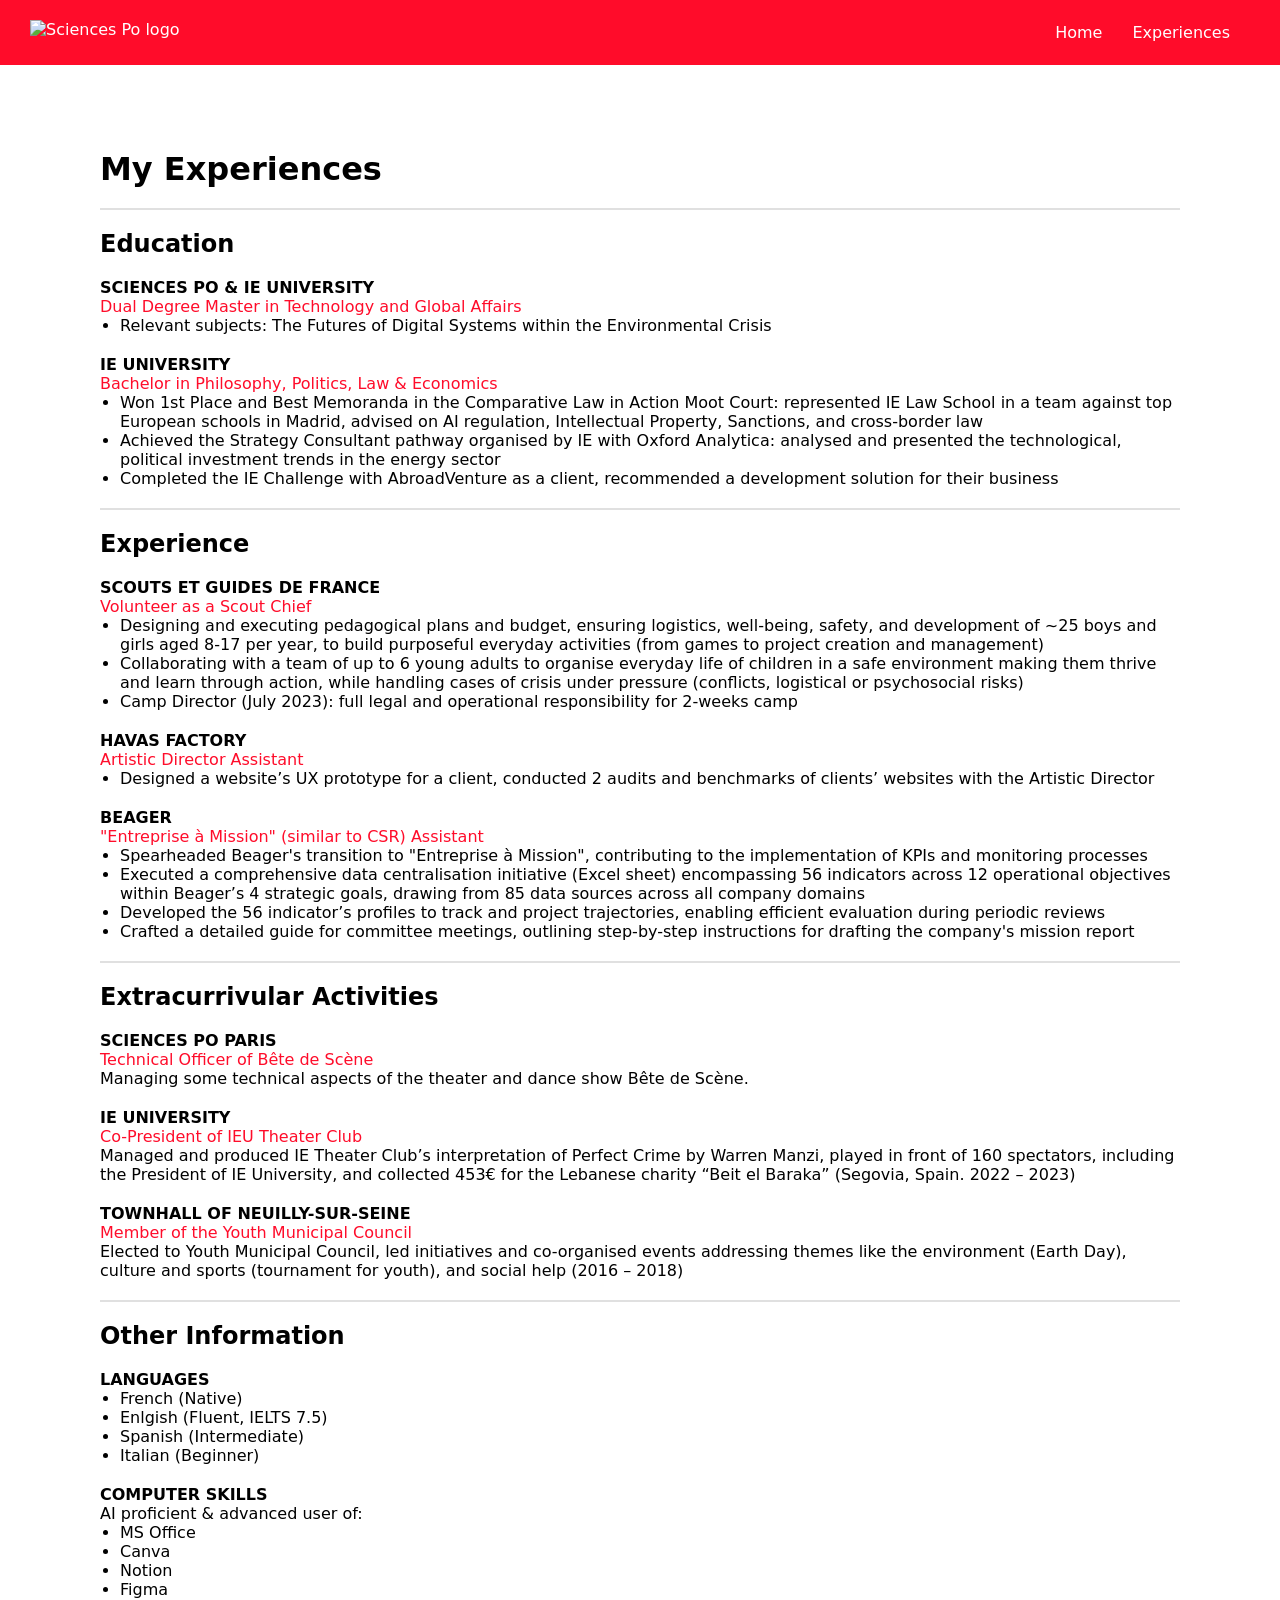
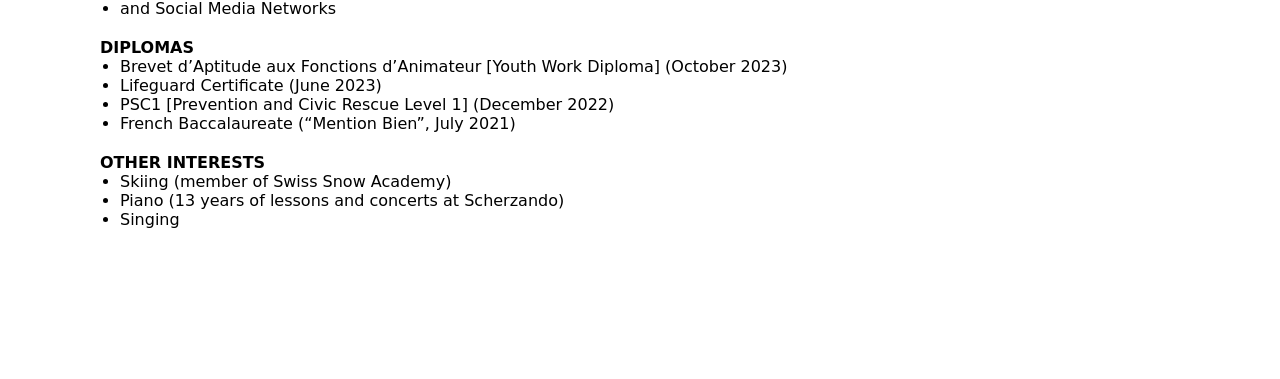
==== exp.html @ ef9a3fbc "Add files via upload" ====
<!DOCTYPE html>
<html lang="en">
  <head>
    <meta charset="utf-8" />
    <title>Portfolio | Juliette André Perussi</title>
    <link rel="stylesheet" href="/style.css" />
  </head>
  <body>
    <div>
      <header class="header-fixe">
        <div class="container">
          <img src="Mask group.png" alt="Sciences Po logo" class="logo" />
            <nav>
                <ul>
                    <li><a href=index.html>Home</a></li>
                    <li><a href=exp.html>Experiences</a></li>
                </ul>
            </nav>
        </div>
    </header>
    <main class="exp" style="margin-top: 150px; margin-bottom: 150px;margin-left: 100px; margin-right: 100px;">
    <h1>My Experiences</h1>
    <hr class="divider">
        <h2>Education</h2>
        <div>
        <h3>SCIENCES PO & IE UNIVERSITY</h3>
        <h4>Dual Degree Master in Technology and Global Affairs</h4>
        <ul class="details">
            <li>
                Relevant subjects: The Futures of Digital Systems within the Environmental Crisis
            </li>
          </ul>
        </div>
        <div>
        <h3>IE UNIVERSITY</h3>
        <h4>Bachelor in Philosophy, Politics, Law & Economics</h4>
        <ul class="details">
            <li>
                Won 1st Place and Best Memoranda in the Comparative Law in Action Moot Court: represented IE Law School in a team against top European schools in Madrid, advised on AI regulation, Intellectual Property, Sanctions, and cross-border law
            </li>
            <li>Achieved the Strategy Consultant pathway organised by IE with Oxford Analytica: analysed and presented the technological, political investment trends in the energy sector</li>
            <li>Completed the IE Challenge with AbroadVenture as a client, recommended a development solution for their business</li>
          </ul>
    </div>
    <hr class="divider">
    <h2>Experience</h2>
    <div>
        <h3>SCOUTS ET GUIDES DE FRANCE</h3>
        <h4>Volunteer as a Scout Chief</h4>
        <ul class="details">
            <li>
                Designing and executing pedagogical plans and budget, ensuring logistics, well-being, safety, and development of ~25 boys and girls aged 8-17 per year, to build purposeful everyday activities (from games to project creation and management)
            </li>
            <li>Collaborating with a team of up to 6 young adults to organise everyday life of children in a safe environment making them thrive and learn through action, while handling cases of crisis under pressure (conflicts, logistical or psychosocial risks)</li>
            <li>Camp Director (July 2023): full legal and operational responsibility for 2-weeks camp</li>
          </ul>
        </div>
        <div>
        <h3>HAVAS FACTORY</h3>
        <h4>Artistic Director Assistant</h4>
        <ul class="details">
            <li>
                Designed a website’s UX prototype for a client, conducted 2 audits and benchmarks of clients’ websites with the Artistic Director
            </li>
          </ul>
        </div>
        <div>
        <h3>BEAGER</h3>
        <h4>"Entreprise à Mission" (similar to CSR) Assistant</h4>
        <ul class="details">
            <li>
                Spearheaded Beager's transition to "Entreprise à Mission", contributing to the implementation of KPIs and monitoring processes
            </li>
            <li>Executed a comprehensive data centralisation initiative (Excel sheet) encompassing 56 indicators across 12 operational objectives within Beager’s 4 strategic goals, drawing from 85 data sources across all company domains</li>
            <li>Developed the 56 indicator’s profiles to track and project trajectories, enabling efficient evaluation during periodic reviews</li>
            <li>Crafted a detailed guide for committee meetings, outlining step-by-step instructions for drafting the company's mission report</li>
          </ul>
    </div>
    <hr class="divider">
    <h2>Extracurrivular Activities</h2>
    <div>
        <h3>SCIENCES PO PARIS</h3>
        <h4>Technical Officer of Bête de Scène</h4>
        <p class="details2">Managing some technical aspects of the theater and dance show Bête de Scène.</p>
    </div>
    <div>
        <h3>IE UNIVERSITY</h3>
        <h4>Co-President of IEU Theater Club</h4>
        <p class="details2">Managed and produced IE Theater Club’s interpretation of Perfect Crime by Warren Manzi, played in front of 160 spectators, including the President of IE University, and collected 453€ for the Lebanese charity “Beit el Baraka” (Segovia, Spain. 2022 – 2023)</p>
    </div>
    <div>
        <h3>TOWNHALL OF NEUILLY-SUR-SEINE</h3>
        <h4>Member of the Youth Municipal Council</h4>
        <p class="details2"> Elected to Youth Municipal Council, led initiatives and co-organised events addressing themes like the environment (Earth Day), culture and sports (tournament for youth), and social help (2016 – 2018)</p>
    </div>
    <hr class="divider">
    <h2>Other Information</h2>
    <div>
    <h3>LANGUAGES</h3>
        <ul class="details">
            <li>French (Native)</li><li>Enlgish (Fluent, IELTS 7.5)</li><li>Spanish (Intermediate)</li><li>Italian (Beginner)</li>
        </ul>
    </div>
    <div>
    <h3>COMPUTER SKILLS</h3>
    <p class="details2">AI proficient & advanced user of:</p>
        <ul class="details">
            <li>MS Office</li><li>Canva</li><li>Notion</li><li>Figma</li><li>and Social Media Networks</li>
        </ul>
    </div>
    <div>
    <h3>DIPLOMAS</h3>
        <ul class="details">
            <li>Brevet d’Aptitude aux Fonctions d’Animateur [Youth Work Diploma] (October 2023)</li>
            <li>Lifeguard Certificate (June 2023)</li>
            <li>PSC1 [Prevention and Civic Rescue Level 1] (December 2022)</li>
            <li>French Baccalaureate (“Mention Bien”, July 2021)</li>
    </div>
    <div>
    <h3>OTHER INTERESTS</h3>
        <ul class="details">
            <li>Skiing (member of Swiss Snow Academy)</li>
            <li>Piano (13 years of lessons and concerts at Scherzando)</li>
            <li>Singing</li>
</body>
</html>
---- style.css ----
body {
  font-family: system-ui, -apple-system, BlinkMacSystemFont, "Segoe UI", Roboto,
    Oxygen, Ubuntu, Cantarell, "Open Sans", "Helvetica Neue", sans-serif;
  background-color: #fff;
  font-size: 16px;
}

* {
  margin: 0;
  padding: 0;
}

.header-fixe {
  position: fixed;
  top: 0;
  left: 0;
  width: 100%;
  background-color: #ff0c2a;
  color: #fff;
  z-index: 1000; /* Pour qu'il reste au-dessus du contenu */
  padding: 20px 0;
}

div {
  margin-top: 20px;
  margin-bottom: 20px;
}

h2 {
  font-size: 24px;
  font-weight: bold;
}

h3 {
  font-size: 16px;
  font-weight: bolder;
}

h4 {
  font-weight: normal;
  color: #ff0c2a;
}

.details {
  font-weight: lighter;
  margin-left: 20px;
}

.details2 {
  font-weight: lighter;
}

.divider {
  border: none;
  border-top: 2px solid #e0e0e0;
  margin: 10px 0;
  margin-left: auto;
  margin-right: auto;
  margin-top: 20px;
  margin-bottom: 20px;
}

.container {
  max-width: 1200px;
  margin: 0 auto;
  margin-left: 20px;
  margin-right: 20px;
  padding: 0 10px;
  display: flex;
  justify-content: space-between;
  align-items: center;
}

nav ul {
  display: flex;
  list-style: none;
  gap: 30px;
}

nav a {
  text-decoration: none;
  font-weight: 500;
  color: #fff;
}

.logo {
  width: auto;
  height: 25px;
}

nav a:hover {
  text-decoration: underline;
}

.home {
  text-align: center;
  font-weight: normal;
}

.photo-profil {
  width: 125px; /* Taille que tu veux */
  height: 125px; /* Même taille que width pour un cercle parfait */
  border-radius: 50%; /* Transforme en cercle */
  object-fit: cover; /* Recadre bien l'image */
  box-shadow: 0 4px 10px rgba(0, 0, 0, 0.2); /* Optionnel : ombre */
}

.name {
  font-size: 45px;
  font-weight: bolder;
}

.subtitle {
  margin-top: 30px;
}

.description {
  font-weight: lighter;
  color: gray;
  margin-top: 10px;
}

.button1 {
  color: #fff;
  font-weight: normal;
  background-color: #ff0c2a;
  text-decoration: none;
  padding: 5px;
  max-width: 150px;
  text-align: center;
  border-radius: 8px;
  display: inline-block;
}

a {
  color: #fff;
  text-decoration: none;
}

.button1:hover,
.button2:hover {
  transform: scale(1.1); /* Agrandit au survol */
}

.linkedin-link {
  display: inline-block;
  transition: transform 0.3s;
}

.linkedin-link:hover {
  transform: scale(1.1); /* Agrandit au survol */
}

.linkedin-icon {
  width: 30px;
  height: auto;
}
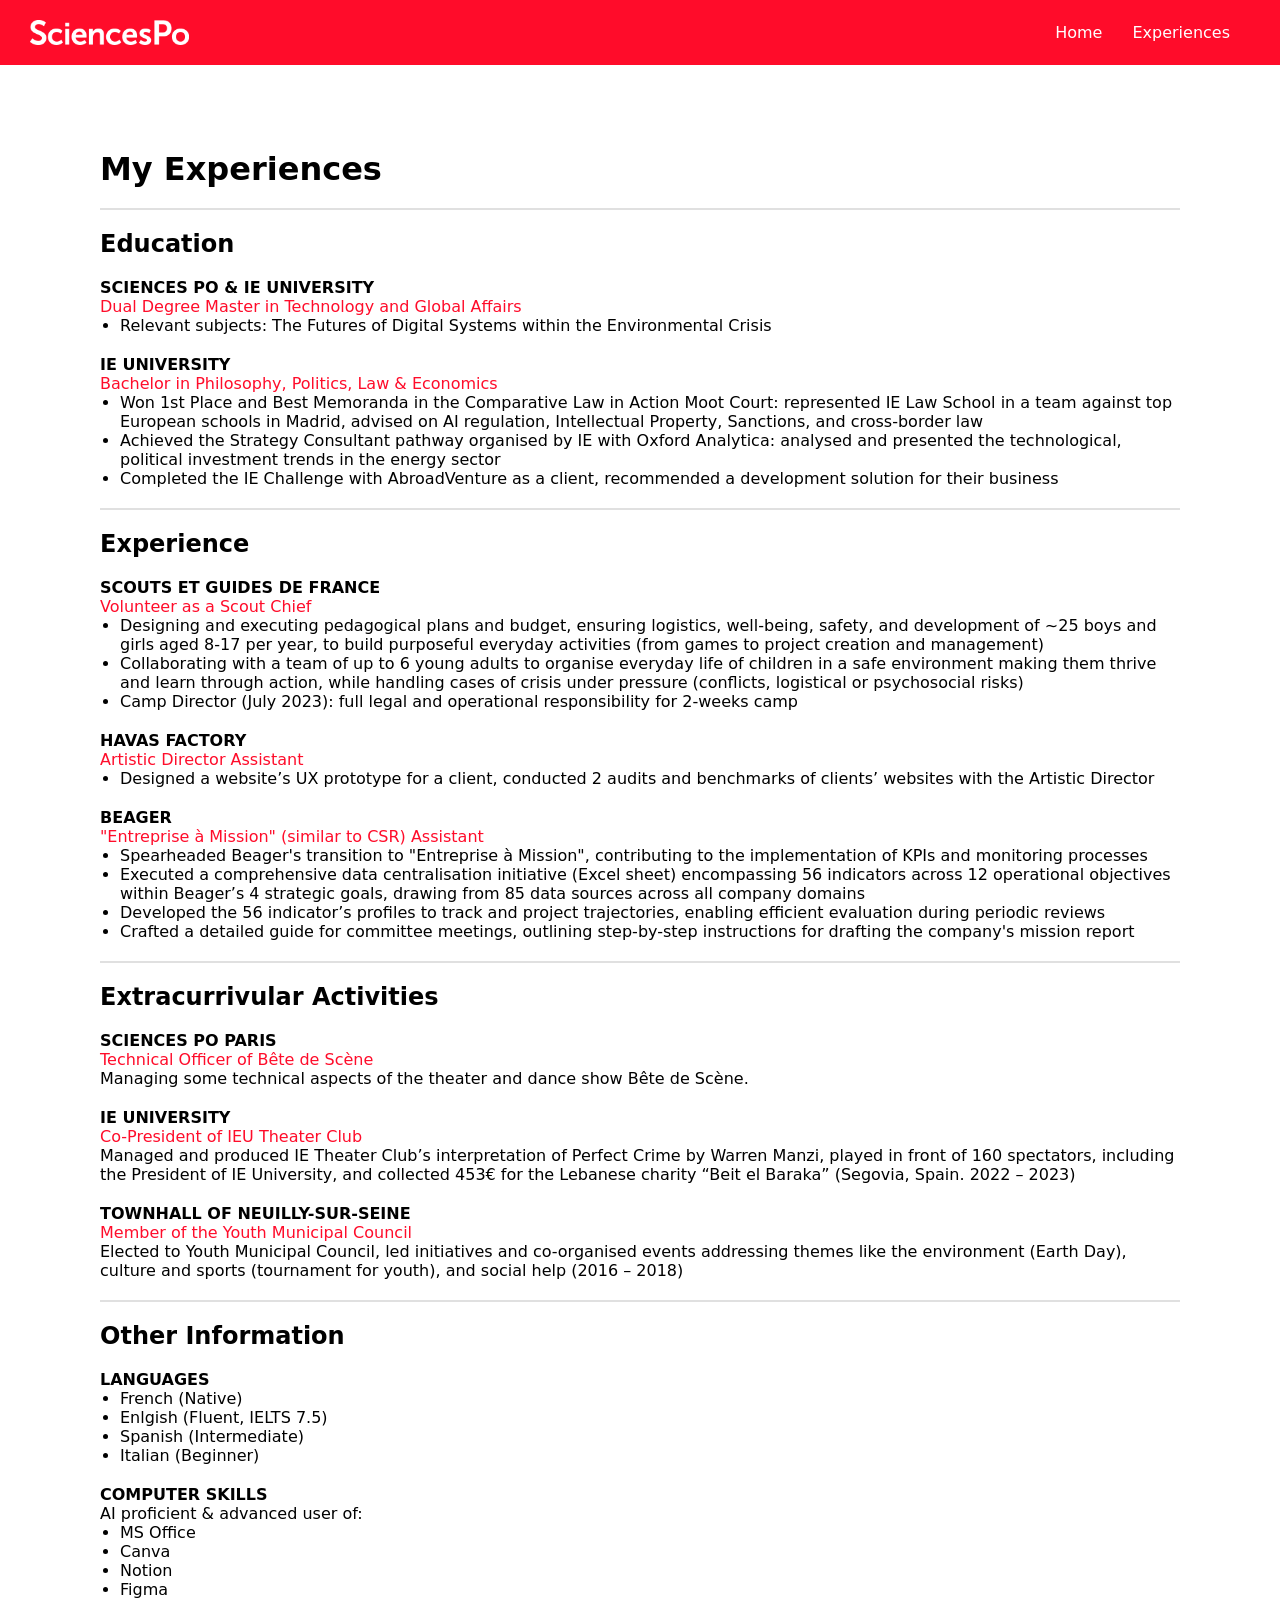
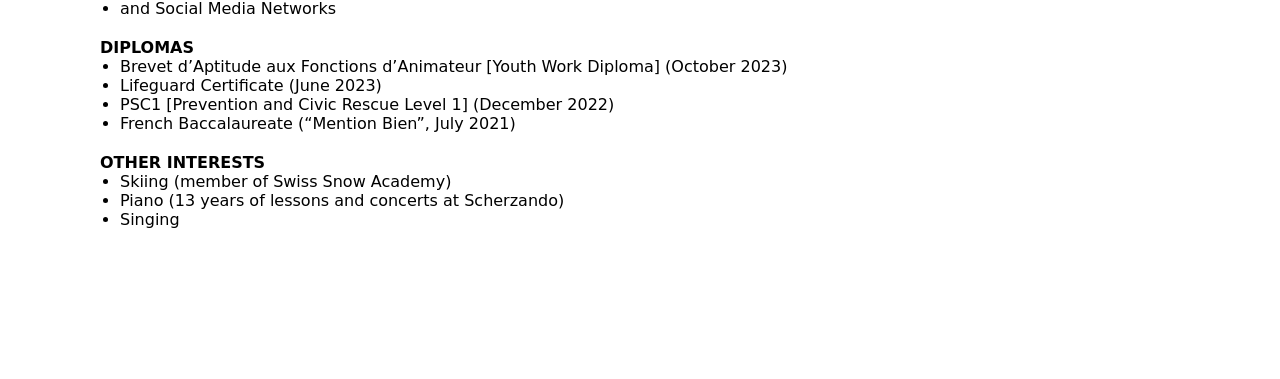
==== commit 1ab637a1: "Update exp.html" ====
--- a/exp.html
+++ b/exp.html
@@ -3,13 +3,13 @@
   <head>
     <meta charset="utf-8" />
     <title>Portfolio | Juliette André Perussi</title>
-    <link rel="stylesheet" href="/style.css" />
+    <link rel="stylesheet" href="style.css" />
   </head>
   <body>
     <div>
       <header class="header-fixe">
         <div class="container">
-          <img src="Mask group.png" alt="Sciences Po logo" class="logo" />
+          <img src="Mask group (1).png" alt="Sciences Po logo" class="logo" />
             <nav>
                 <ul>
                     <li><a href=index.html>Home</a></li>
